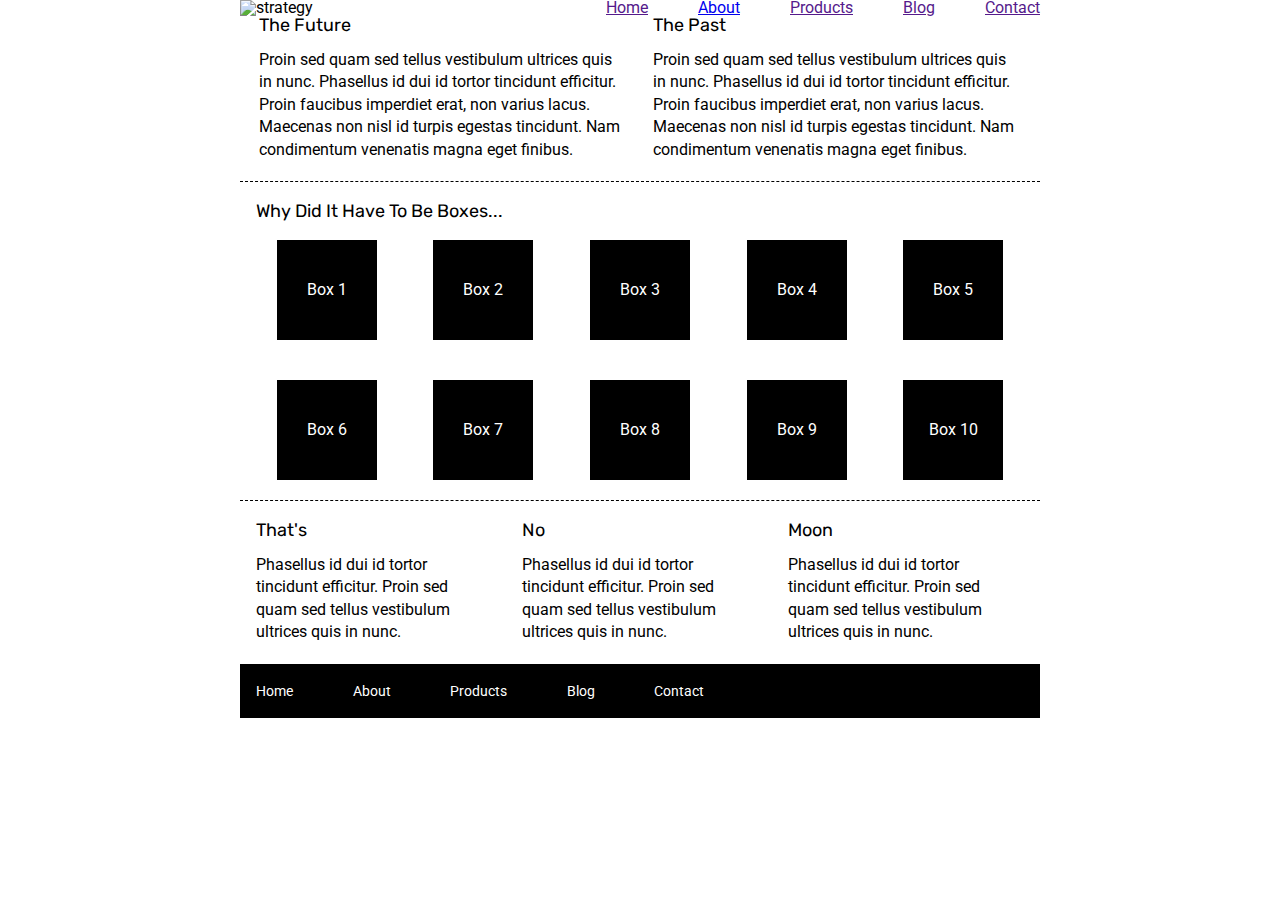
==== index.html @ 088eda80 "Added logo and nav bar on index.html, linked the about page" ====
<!doctype html>

<html lang="en">
<head>
  <meta charset="utf-8">

  <title>Sprint Challenge - Home</title>

  <link href="https://fonts.googleapis.com/css?family=Roboto|Rubik" rel="stylesheet">
  <link rel="stylesheet" href="css/index.css">

</head>

<body>
    <div class="container">
        <div class = "navigation">
                <img src="img/lambda-black.png" alt="strategy">
            <nav class = "navLinks">
                <a href="">Home</a>
                <a href="about.html">About</a>
                <a href="">Products</a>
                <a href="">Blog</a>
                <a href="">Contact</a>
            </nav>

        </div>

        <section class="top-content">
            <div class="text-container">
                <h2>The Future</h2>
                <p>Proin sed quam sed tellus vestibulum ultrices quis in nunc. Phasellus id dui id tortor tincidunt efficitur. Proin faucibus imperdiet erat, non varius lacus. Maecenas non nisl id turpis egestas tincidunt. Nam condimentum venenatis magna eget finibus.</p>
            </div>
            <div class="text-container">
                <h2>The Past</h2>
                <p>Proin sed quam sed tellus vestibulum ultrices quis in nunc. Phasellus id dui id tortor tincidunt efficitur. Proin faucibus imperdiet erat, non varius lacus. Maecenas non nisl id turpis egestas tincidunt. Nam condimentum venenatis magna eget finibus.</p>
            </div>
        </section>
        
        <section class="middle-content">
        
            <h2>Why Did It Have To Be Boxes...</h2>
            
            <div class="boxes">
                <div class="box">Box 1</div>
                <div class="box">Box 2</div>
                <div class="box">Box 3</div>
                <div class="box">Box 4</div>
                <div class="box">Box 5</div>
                <div class="box">Box 6</div>
                <div class="box">Box 7</div>
                <div class="box">Box 8</div>
                <div class="box">Box 9</div>
                <div class="box">Box 10</div>
            </div>
        
        </section>

        <section class="bottom-content">

            <div class="text-container">
                <h2>That's</h2>
                <p>Phasellus id dui id tortor tincidunt efficitur. Proin sed quam sed tellus vestibulum ultrices quis in nunc.</p>
            </div>
            <div class="text-container">
                <h2>No</h2>
                <p>Phasellus id dui id tortor tincidunt efficitur. Proin sed quam sed tellus vestibulum ultrices quis in nunc.</p>
            </div>
            <div class="text-container">
                <h2>Moon</h2>
                <p>Phasellus id dui id tortor tincidunt efficitur. Proin sed quam sed tellus vestibulum ultrices quis in nunc.</p>
            </div>

        </section>
        
        <footer>
            <nav>
                <a href="#">Home</a>
                <a href="#">About</a>
                <a href="#">Products</a>
                <a href="#">Blog</a>
                <a href="#">Contact</a>
            </nav>
        </footer>
    </div><!-- container -->        
</body>
</html>
---- css/index.css ----
/* http://meyerweb.com/eric/tools/css/reset/ 
   v2.0 | 20110126
   License: none (public domain)
*/

html, body, div, span, applet, object, iframe,
h1, h2, h3, h4, h5, h6, p, blockquote, pre,
a, abbr, acronym, address, big, cite, code,
del, dfn, em, img, ins, kbd, q, s, samp,
small, strike, strong, sub, sup, tt, var,
b, u, i, center,
dl, dt, dd, ol, ul, li,
fieldset, form, label, legend,
table, caption, tbody, tfoot, thead, tr, th, td,
article, aside, canvas, details, embed, 
figure, figcaption, footer, header, hgroup, 
menu, nav, output, ruby, section, summary,
time, mark, audio, video {
	margin: 0;
	padding: 0;
	border: 0;
	font-size: 100%;
	font: inherit;
	vertical-align: baseline;
}
/* HTML5 display-role reset for older browsers */
article, aside, details, figcaption, figure, 
footer, header, hgroup, menu, nav, section {
	display: block;
}
body {
	line-height: 1;
}
ol, ul {
	list-style: none;
}
blockquote, q {
	quotes: none;
}
blockquote:before, blockquote:after,
q:before, q:after {
	content: '';
	content: none;
}
table {
	border-collapse: collapse;
	border-spacing: 0;
}

* {
    box-sizing: border-box;
}

html, body {
    height: 100%;
    font-family: 'Roboto', sans-serif;
}

h1, h2, h3, h4, h5 {
    font-size: 18px;
    margin-bottom: 15px;
    font-family: 'Rubik', sans-serif;
}

p {
    line-height: 1.4;
}

.container {
    width: 800px;
    margin: 0 auto;
}

.navigation{
    display: flex;
    justify-content: space-between;
}

.navLinks{
    display: flex;
    justify-content: space-between;
    align-content: center;
}

.navLinks a{
    margin-left: 50px;
}

.top-content {
    display: flex;
    flex-wrap: wrap;
    justify-content: space-evenly;
    margin-bottom: 20px;
    border-bottom: 1px dashed black;
}

.top-content .text-container {
    width: 48%;
    padding: 0 1%;
    padding-bottom: 20px;  
}

.middle-content {
    margin-bottom: 20px;
    border-bottom: 1px dashed black;
}

.middle-content h2 {
    padding: 0 2%;
    margin-bottom: 0;
}

.middle-content .boxes {
    display: flex;
    flex-wrap: wrap;
    justify-content: space-evenly;
}

.middle-content .boxes .box {
    width: 12.5%;
    height: 100px;
    background: black;
    margin: 20px 2.5%;
    color: white;
    display: flex;
    align-items: center;
    justify-content: center;
}

.bottom-content {
    display: flex;
    margin: 0 2% 20px;
    justify-content: space-around;
}

.bottom-content .text-container {
    padding-right: 4%;
}

.bottom-content .text-container:last-child {
    padding-right: 0;
}

footer {
    width: 100%;
    background: black;
}

footer nav {
    width: 60%;
    display: flex;
    justify-content: space-between;
    align-items: center;
    padding: 20px 2%;
    font-size: 14px;
}

footer nav a {
    color: white;
    text-decoration: none;
}
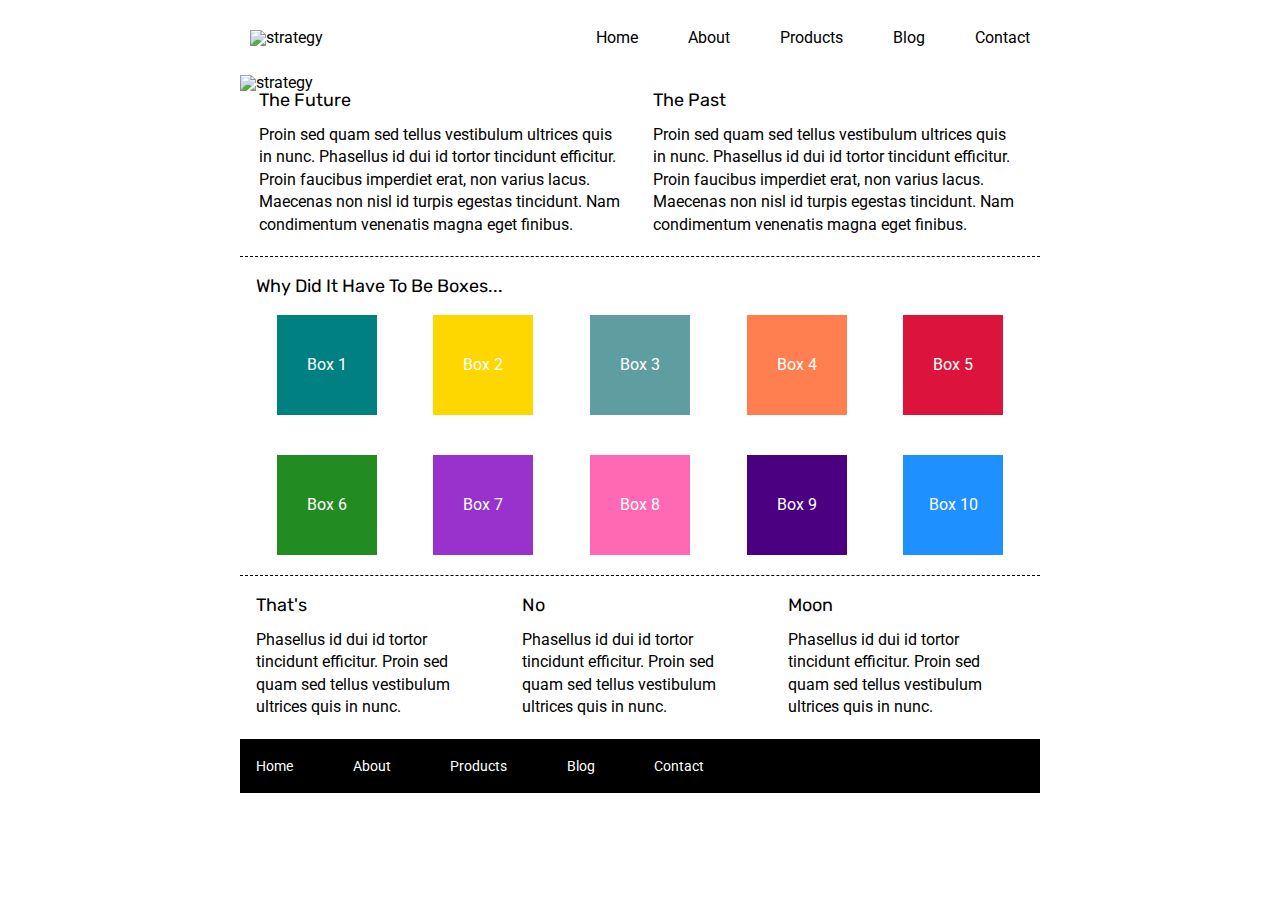
==== commit a9700002: "colored the boxes and added header image to index page, finished up styling the navigation bar for b" ====
--- a/index.html
+++ b/index.html
@@ -25,6 +25,8 @@
 
         </div>
 
+        <img src="img/jumbo.jpg" alt="strategy">
+
         <section class="top-content">
             <div class="text-container">
                 <h2>The Future</h2>
@@ -41,16 +43,16 @@
             <h2>Why Did It Have To Be Boxes...</h2>
             
             <div class="boxes">
-                <div class="box">Box 1</div>
-                <div class="box">Box 2</div>
-                <div class="box">Box 3</div>
-                <div class="box">Box 4</div>
-                <div class="box">Box 5</div>
-                <div class="box">Box 6</div>
-                <div class="box">Box 7</div>
-                <div class="box">Box 8</div>
-                <div class="box">Box 9</div>
-                <div class="box">Box 10</div>
+                <div class="box box1">Box 1</div>
+                <div class="box box2">Box 2</div>
+                <div class="box box3">Box 3</div>
+                <div class="box box4">Box 4</div>
+                <div class="box box5">Box 5</div>
+                <div class="box box6">Box 6</div>
+                <div class="box box7">Box 7</div>
+                <div class="box box8">Box 8</div>
+                <div class="box box9">Box 9</div>
+                <div class="box box10">Box 10</div>
             </div>
         
         </section>
--- a/css/index.css
+++ b/css/index.css
@@ -71,11 +71,17 @@
     margin: 0 auto;
 }
 
-.navigation{
-    display: flex;
-    justify-content: space-between;
-}
-
+.navigation {
+	width: auto;
+	height: 75px;
+	margin: 0 auto;
+	padding:0px 10px 0px 10px;
+	display: flex;
+	flex-direction: row;
+	flex-wrap: nowrap;
+	align-items: center;
+	justify-content: space-between;
+}
 .navLinks{
     display: flex;
     justify-content: space-between;
@@ -84,6 +90,8 @@
 
 .navLinks a{
     margin-left: 50px;
+    text-decoration: none;
+    color: black;
 }
 
 .top-content {
@@ -115,6 +123,7 @@
     flex-wrap: wrap;
     justify-content: space-evenly;
 }
+
 
 .middle-content .boxes .box {
     width: 12.5%;
@@ -127,6 +136,57 @@
     justify-content: center;
 }
 
+.middle-content .boxes .box1
+{
+    background: teal;
+}
+
+.middle-content .boxes .box2
+{
+    background: gold;
+}
+
+.middle-content .boxes .box3
+{
+    background: cadetblue;
+}
+
+.middle-content .boxes .box4
+{
+    background: coral;
+}
+
+.middle-content .boxes .box5
+{
+    background: crimson;
+}
+
+.middle-content .boxes .box6
+{
+    background: forestgreen;
+}
+
+.middle-content .boxes .box7
+{
+    background: darkorchid;
+}
+
+.middle-content .boxes .box8
+{
+    background: hotpink;
+}
+
+.middle-content .boxes .box9
+{
+    background: indigo;
+}
+
+.middle-content .boxes .box10
+{
+    background: dodgerblue;
+}
+
+
 .bottom-content {
     display: flex;
     margin: 0 2% 20px;
@@ -158,4 +218,30 @@
 footer nav a {
     color: white;
     text-decoration: none;
+}
+
+.middleContent button{
+
+    margin: 10px;
+    background-color: white;
+    color: black;
+    border: 2px solid grey; 
+    border-radius: 6px; 
+}
+
+.box{
+    width: 350px;
+    height: 375px;
+    display: inline-block;
+
+    margin: 10px 20px 10px 20px;
+}
+
+.letsWorkTogether{
+    margin-top: 25px;
+    margin-bottom: 25px;
+}
+
+hr{
+
 }